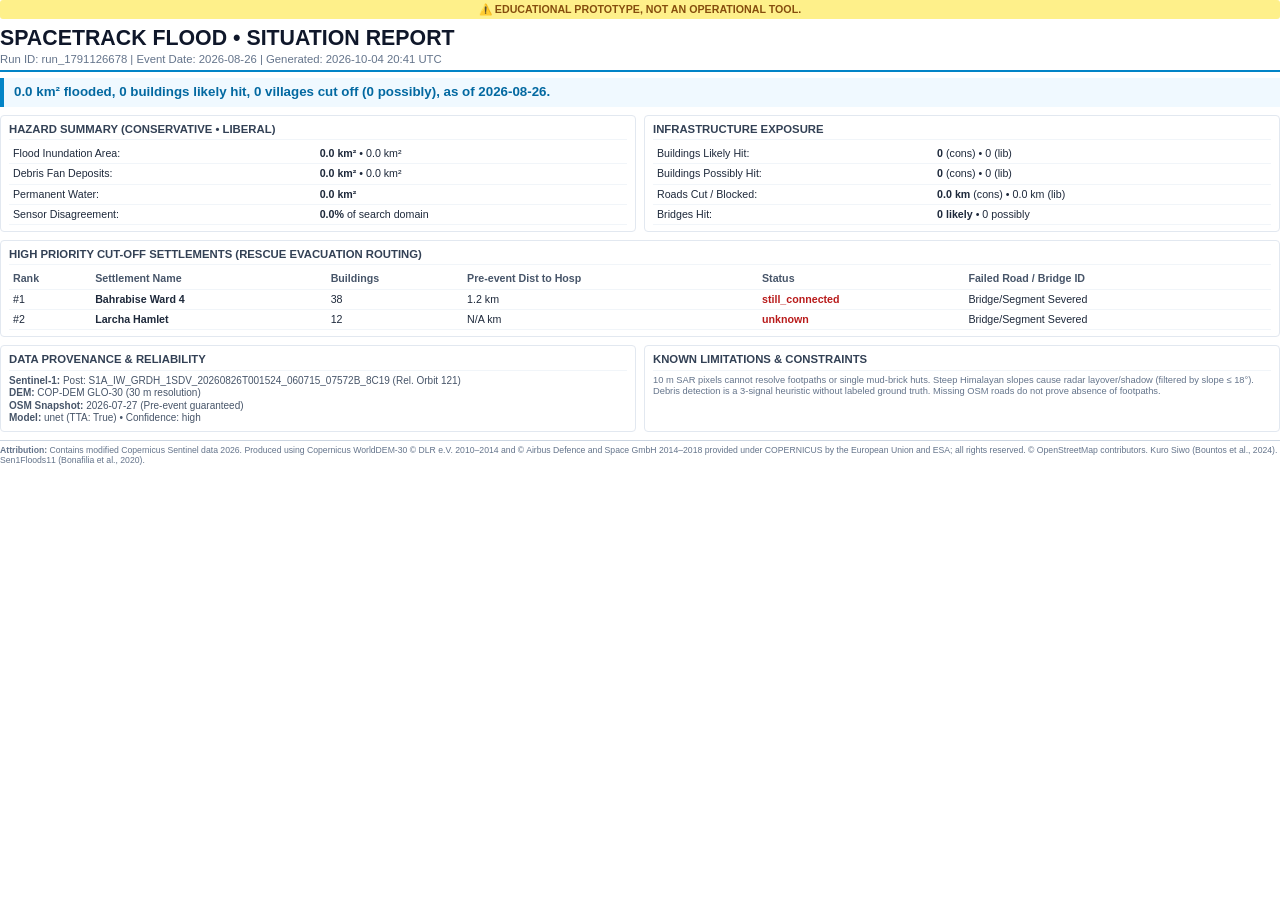
==== outputs/reports/situation_report_en.html @ 21a1fc2f "first commit" ====
<!DOCTYPE html>
<html lang="en">
<head>
<meta charset="UTF-8">
<title>SpaceTrack Flood Situation Report</title>
<style>
  @page {
    size: A4 portrait;
    margin: 10mm 12mm 10mm 12mm;
  }
  body {
    font-family: 'Helvetica Neue', Arial, sans-serif;
    color: #1e293b;
    margin: 0;
    padding: 0;
    font-size: 9.5pt;
    line-height: 1.25;
  }
  .banner {
    background-color: #fef08a;
    color: #854d0e;
    text-align: center;
    font-size: 8pt;
    font-weight: bold;
    padding: 3px 0;
    text-transform: uppercase;
    border-radius: 3px;
    margin-bottom: 6px;
  }
  .header {
    border-bottom: 2px solid #0284c7;
    padding-bottom: 4px;
    margin-bottom: 6px;
    display: flex;
    justify-content: space-between;
    align-items: flex-end;
  }
  .title {
    font-size: 16pt;
    font-weight: 800;
    color: #0f172a;
    margin: 0;
  }
  .subtitle {
    font-size: 8.5pt;
    color: #64748b;
  }
  .headline-box {
    background: #f0f9ff;
    border-left: 4px solid #0284c7;
    padding: 6px 10px;
    margin-bottom: 8px;
    font-weight: 600;
    color: #0369a1;
    font-size: 10pt;
  }
  .grid-2 {
    display: grid;
    grid-template-columns: 1fr 1fr;
    gap: 8px;
    margin-bottom: 8px;
  }
  .card {
    background: #ffffff;
    border: 1px solid #e2e8f0;
    border-radius: 4px;
    padding: 6px 8px;
  }
  .card-title {
    font-size: 8.5pt;
    font-weight: bold;
    color: #334155;
    text-transform: uppercase;
    border-bottom: 1px solid #f1f5f9;
    padding-bottom: 3px;
    margin-bottom: 4px;
  }
  table {
    width: 100%;
    border-collapse: collapse;
    font-size: 8pt;
  }
  th, td {
    padding: 3px 4px;
    text-align: left;
    border-bottom: 1px solid #f1f5f9;
  }
  th {
    color: #475569;
    font-weight: 600;
  }
  .badge-cutoff {
    color: #b91c1c;
    font-weight: bold;
  }
  .footer {
    border-top: 1px solid #cbd5e1;
    margin-top: 6px;
    padding-top: 4px;
    font-size: 6.5pt;
    color: #64748b;
    line-height: 1.2;
  }
</style>
</head>
<body>

<div class="banner">⚠️ Educational prototype, not an operational tool.</div>

<div class="header">
  <div>
    <h1 class="title">SPACETRACK FLOOD &bull; SITUATION REPORT</h1>
    <div class="subtitle">Run ID: run_1791126678 | Event Date: 2026-08-26 | Generated: 2026-10-04 20:41 UTC</div>
  </div>
</div>

<div class="headline-box">
  0.0 km² flooded,
  0 buildings likely hit,
  0 villages cut off (0 possibly),
  as of 2026-08-26.
</div>

<div class="grid-2">
  <div class="card">
    <div class="card-title">Hazard Summary (Conservative &bull; Liberal)</div>
    <table>
      <tr><td>Flood Inundation Area:</td><td><b>0.0 km²</b> &bull; 0.0 km²</td></tr>
      <tr><td>Debris Fan Deposits:</td><td><b>0.0 km²</b> &bull; 0.0 km²</td></tr>
      <tr><td>Permanent Water:</td><td><b>0.0 km²</b></td></tr>
      <tr><td>Sensor Disagreement:</td><td><b>0.0%</b> of search domain</td></tr>
    </table>
  </div>

  <div class="card">
    <div class="card-title">Infrastructure Exposure</div>
    <table>
      <tr><td>Buildings Likely Hit:</td><td><b>0</b> (cons) &bull; 0 (lib)</td></tr>
      <tr><td>Buildings Possibly Hit:</td><td><b>0</b> (cons) &bull; 0 (lib)</td></tr>
      <tr><td>Roads Cut / Blocked:</td><td><b>0.0 km</b> (cons) &bull; 0.0 km (lib)</td></tr>
      <tr><td>Bridges Hit:</td><td><b>0 likely</b> &bull; 0 possibly</td></tr>
    </table>
  </div>
</div>

<div class="card" style="margin-bottom: 8px;">
  <div class="card-title">High Priority Cut-off Settlements (Rescue Evacuation Routing)</div>
  <table>
    <thead>
      <tr>
        <th>Rank</th>
        <th>Settlement Name</th>
        <th>Buildings</th>
        <th>Pre-event Dist to Hosp</th>
        <th>Status</th>
        <th>Failed Road / Bridge ID</th>
      </tr>
    </thead>
    <tbody>
      
      <tr>
        <td>#1</td>
        <td><b>Bahrabise Ward 4</b></td>
        <td>38</td>
        <td>1.2 km</td>
        <td class="badge-cutoff">still_connected</td>
        <td>Bridge/Segment Severed</td>
      </tr>
      
      <tr>
        <td>#2</td>
        <td><b>Larcha Hamlet</b></td>
        <td>12</td>
        <td>N/A km</td>
        <td class="badge-cutoff">unknown</td>
        <td>Bridge/Segment Severed</td>
      </tr>
      
    </tbody>
  </table>
</div>

<div class="grid-2">
  <div class="card">
    <div class="card-title">Data Provenance & Reliability</div>
    <div style="font-size: 7.5pt; color: #475569;">
      <div><b>Sentinel-1:</b> Post: S1A_IW_GRDH_1SDV_20260826T001524_060715_07572B_8C19 (Rel. Orbit 121)</div>
      <div><b>DEM:</b> COP-DEM GLO-30 (30 m resolution)</div>
      <div><b>OSM Snapshot:</b> 2026-07-27 (Pre-event guaranteed)</div>
      <div><b>Model:</b> unet (TTA: True) &bull; Confidence: high</div>
    </div>
  </div>

  <div class="card">
    <div class="card-title">Known Limitations & Constraints</div>
    <div style="font-size: 7pt; color: #64748b; line-height: 1.2;">
      10 m SAR pixels cannot resolve footpaths or single mud-brick huts.
      Steep Himalayan slopes cause radar layover/shadow (filtered by slope &le; 18&deg;).
      Debris detection is a 3-signal heuristic without labeled ground truth.
      Missing OSM roads do not prove absence of footpaths.
    </div>
  </div>
</div>

<div class="footer">
  <b>Attribution:</b> Contains modified Copernicus Sentinel data 2026. Produced using Copernicus WorldDEM-30 &copy; DLR e.V. 2010&ndash;2014 and &copy; Airbus Defence and Space GmbH 2014&ndash;2018 provided under COPERNICUS by the European Union and ESA; all rights reserved. &copy; OpenStreetMap contributors. Kuro Siwo (Bountos et al., 2024). Sen1Floods11 (Bonafilia et al., 2020).
</div>

</body>
</html>
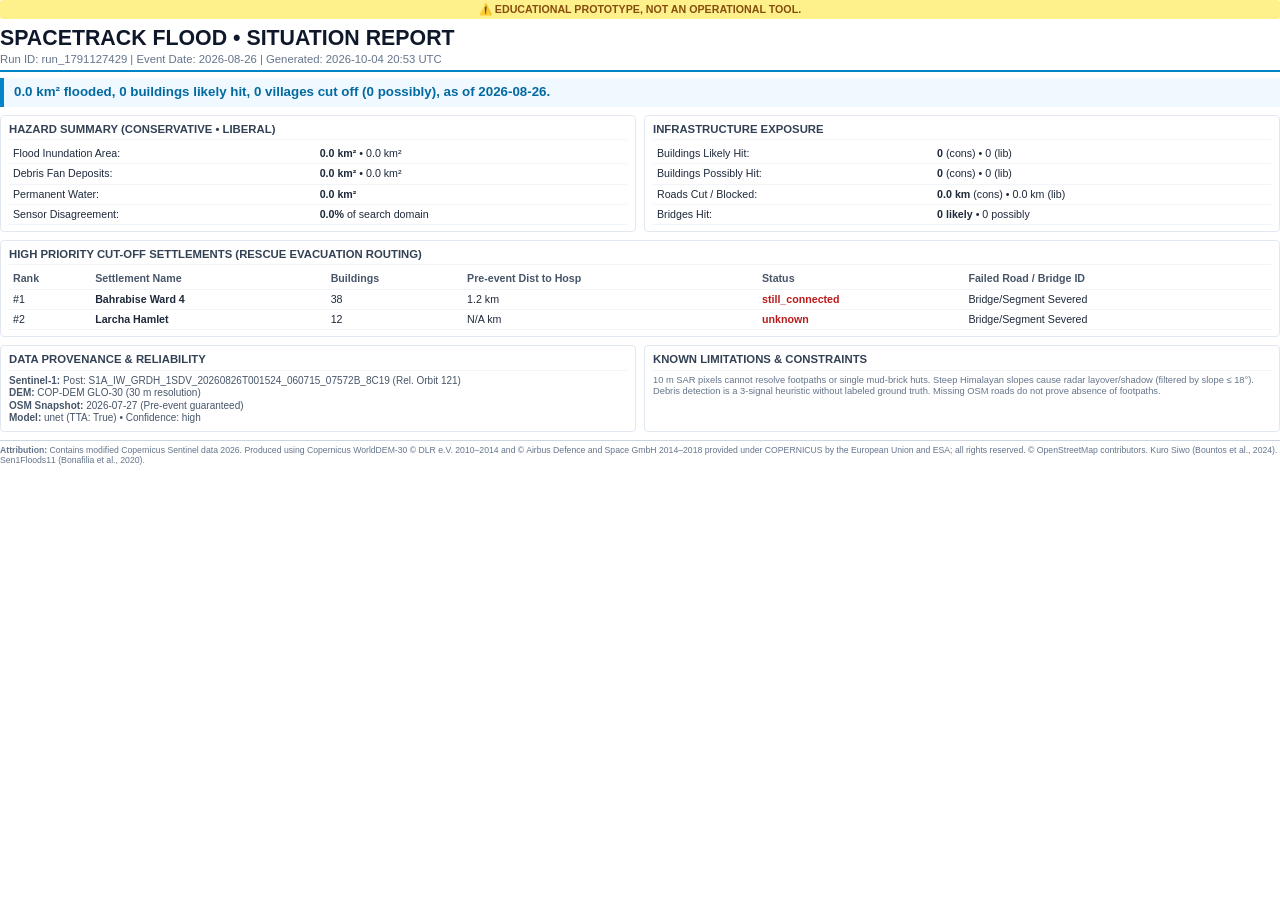
==== commit fed0ba26: "Fix Pydantic v2 schema warning and clean up configuration" ====
--- a/outputs/reports/situation_report_en.html
+++ b/outputs/reports/situation_report_en.html
@@ -110,7 +110,7 @@
 <div class="header">
   <div>
     <h1 class="title">SPACETRACK FLOOD &bull; SITUATION REPORT</h1>
-    <div class="subtitle">Run ID: run_1791126678 | Event Date: 2026-08-26 | Generated: 2026-10-04 20:41 UTC</div>
+    <div class="subtitle">Run ID: run_1791127429 | Event Date: 2026-08-26 | Generated: 2026-10-04 20:53 UTC</div>
   </div>
 </div>
 
